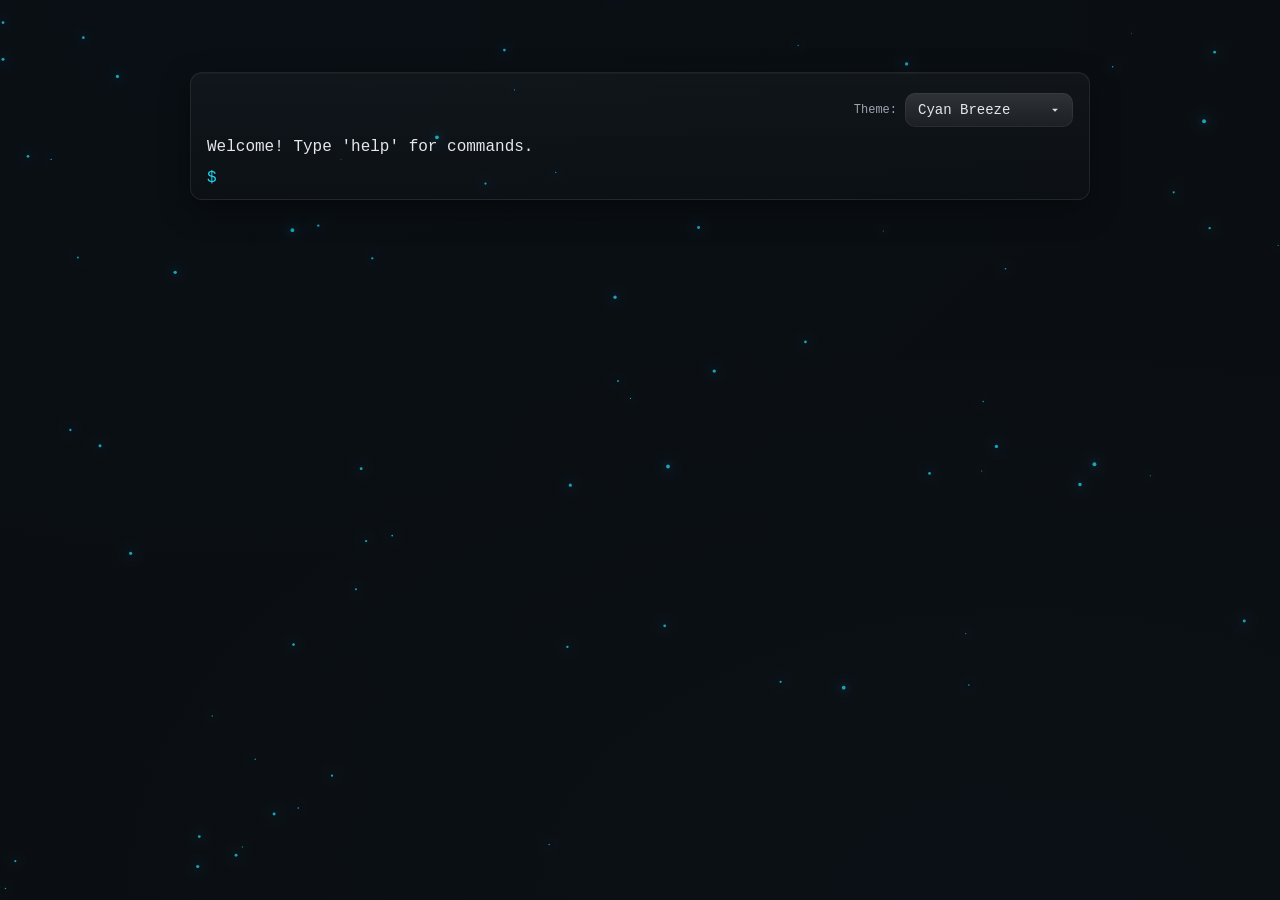
==== index.html @ 44040ebc "correct naming of index file" ====
<!DOCTYPE html>
<html lang="en">
<head>
  <meta charset="UTF-8">
  <title>Athanasios Chatzigiannakos</title>
  <style>
    :root {
      --bg: #0b0f14;
      --bg-2: #0a1016;
      --panel: rgba(255, 255, 255, 0.03);
      --border: rgba(255, 255, 255, 0.08);
      --text: #e5e7eb;
      --muted: #9ca3af;
      --accent: #22d3ee; /* cyan-400 */
      color-scheme: dark; /* hint form controls to render dark */
    }

    * { box-sizing: border-box; }
    html, body { height: 100%; }

    body {
      margin: 0;
      padding: 32px;
      font-family: ui-monospace, SFMono-Regular, Menlo, Monaco, Consolas, "Liberation Mono", "Courier New", monospace;
      color: var(--text);
      background: radial-gradient(1200px 800px at 20% 0%, var(--bg-2), transparent) ,
                  radial-gradient(1000px 600px at 80% 100%, #0c1218, transparent),
                  var(--bg);
    }

    #terminal {
      max-width: 900px;
      margin: 40px auto;
      padding: 20px 16px 12px;
      background: linear-gradient(180deg, var(--panel), rgba(255,255,255,0.01));
      border: 1px solid var(--border);
      border-radius: 12px;
      box-shadow: 0 10px 30px rgba(0,0,0,0.35), inset 0 1px 0 rgba(255,255,255,0.03);
      position: relative;
      z-index: 1;
      animation: glow 6s ease-in-out infinite;
    }

    @keyframes glow {
      0%, 100% { box-shadow: 0 10px 30px rgba(0,0,0,0.35), 0 0 0 rgba(0,0,0,0), inset 0 1px 0 rgba(255,255,255,0.03); }
      50% { box-shadow: 0 10px 30px rgba(0,0,0,0.35), 0 0 24px rgba(34,211,238,0.15), inset 0 1px 0 rgba(255,255,255,0.03); }
    }

    .line {
      margin: 8px 0;
      line-height: 1.6;
      white-space: pre-wrap;
    }

    .input-line {
      display: flex;
      align-items: center;
      gap: 8px;
      margin-top: 8px;
    }

    .prompt {
      color: var(--accent);
      margin-right: 4px;
      user-select: none;
    }

    input {
      background: transparent;
      border: none;
      color: var(--text);
      font-family: inherit;
      outline: none;
      flex: 1;
      caret-color: var(--accent);
      letter-spacing: 0.2px;
    }

    ::selection { background: rgba(34, 211, 238, 0.25); }

    @media (max-width: 640px) {
      body { padding: 16px; }
      #terminal { margin: 16px auto; padding: 16px 12px 8px; }
    }
    /* Background canvas */
    #bg { position: fixed; inset: 0; width: 100%; height: 100%; z-index: 0; pointer-events: none; }
    /* Link styling inside the terminal */
    #terminal a { color: var(--accent); text-decoration: none; border-bottom: 1px dotted rgba(34,211,238,0.5); }
    #terminal a:hover { text-decoration: underline; border-bottom-color: transparent; }

    /* Toolbar */
    #toolbar { display: flex; justify-content: flex-end; align-items: center; gap: 8px; margin-bottom: 8px; }
    #toolbar label { color: var(--muted); font-size: 12px; }
    #themeSelect {
      appearance: none;
      -webkit-appearance: none;
      -moz-appearance: none;
      background:
        linear-gradient(180deg, rgba(255,255,255,0.04), rgba(255,255,255,0.02)) padding-box,
        linear-gradient(180deg, rgba(255,255,255,0.12), rgba(255,255,255,0.06)) border-box,
        url("data:image/svg+xml,%3Csvg xmlns='http://www.w3.org/2000/svg' width='20' height='20' viewBox='0 0 24 24'%3E%3Cpath fill='%23ffffff' fill-opacity='0.85' d='M7 10l5 5 5-5z'/%3E%3C/svg%3E") no-repeat right 10px center / 14px;
      color: var(--text);
      -webkit-text-fill-color: var(--text);
      border: 1px solid var(--border);
      border-radius: 10px;
      padding: 8px 36px 8px 12px;
      font-family: inherit;
      font-size: 14px;
      outline: none;
      transition: border-color .2s ease, box-shadow .2s ease, background .2s ease;
      background-color: rgba(8, 12, 18, 0.7); 
    }
    #themeSelect:hover { border-color: rgba(255,255,255,0.16); }
    #themeSelect:focus { box-shadow: 0 0 0 2px rgba(34,211,238,0.25); border-color: var(--accent); }
    #themeSelect option { background-color: var(--bg-2); color: var(--text); }
  </style>
  </head>
  <body>
  <canvas id="bg"></canvas>
  <div id="terminal">
    <div id="toolbar">
      <label for="themeSelect">Theme:</label>
      <select id="themeSelect" aria-label="Theme selector">
        <option value="cyan">Cyan Breeze</option>
        <option value="dracula">Dracula</option>
        <option value="solarized">Solarized Dark</option>
        <option value="oneDark">One Dark</option>
      </select>
    </div>
    <div class="input-line">
      <span class="prompt">$</span>
      <input id="input" autofocus />
    </div>
  </div>

  <script>
    const terminal = document.getElementById("terminal");
    const input = document.getElementById("input");
    const toolbar = document.getElementById("toolbar");
    const themeSelect = document.getElementById("themeSelect");
    const bg = document.getElementById("bg");
    const ctx = bg.getContext ? bg.getContext('2d') : null;
    let particles = [];
    let energy = 0; // amplified briefly on keypresses

    const themes = {
      cyan: {
        name: "Cyan Breeze",
        vars: {
          "--bg": "#0b0f14",
          "--bg-2": "#0a1016",
          "--panel": "rgba(255, 255, 255, 0.03)",
          "--border": "rgba(255, 255, 255, 0.08)",
          "--text": "#e5e7eb",
          "--muted": "#9ca3af",
          "--accent": "#22d3ee"
        }
      },
      dracula: {
        name: "Dracula",
        vars: {
          "--bg": "#1e1f29",
          "--bg-2": "#282a36",
          "--panel": "rgba(255,255,255,0.04)",
          "--border": "rgba(255,255,255,0.10)",
          "--text": "#f8f8f2",
          "--muted": "#c5c8d4",
          "--accent": "#bd93f9"
        }
      },
      solarized: {
        name: "Solarized Dark",
        vars: {
          "--bg": "#002b36",
          "--bg-2": "#073642",
          "--panel": "rgba(255,255,255,0.03)",
          "--border": "rgba(255,255,255,0.08)",
          "--text": "#e5e2d9",
          "--muted": "#93a1a1",
          "--accent": "#2aa198"
        }
      },
      oneDark: {
        name: "One Dark",
        vars: {
          "--bg": "#1b1f27",
          "--bg-2": "#232833",
          "--panel": "rgba(255,255,255,0.03)",
          "--border": "rgba(255,255,255,0.10)",
          "--text": "#abb2bf",
          "--muted": "#7f8691",
          "--accent": "#61afef"
        }
      }
    };

    function applyTheme(key) {
      const theme = themes[key] || themes.cyan;
      const root = document.documentElement.style;
      Object.entries(theme.vars).forEach(([k, v]) => root.setProperty(k, v));
      try { localStorage.setItem("terminal-theme", key); } catch {}
      cacheAccent();
    }

    let ACCENT = '#22d3ee';
    function cacheAccent() {
      const cs = getComputedStyle(document.documentElement);
      ACCENT = cs.getPropertyValue('--accent').trim() || '#22d3ee';
    }

    const commands = {
      help: "Available: about, projects, contact, clear",
      about: "I am Chatzigiannakos Athanasios. I have professional experience in backend development and cloud computing with experience in various programming languages including Java, Python and C# \nIn my personal projects, I enjoy tinkering with CLI tool development using Rust and customizing my Linux envrironment. \nI would love to be involved in open source projects and contribute to the community.",
      projects: "- Backend Development - Led the development of Java Spring Boot microservices and python cloud functions for an energy company\n- Telecommunications - Participated in the development and Inttegration of different systems for a telecom provider \n- Developed a desktop application for the IT department of a local factory using C# and WPF \n- Dissertation: Implemented and compared various deep learning models for text classification (specifically software classification) using Python and libraries such as TensorFlow and Scikit-learn.",
      contact: "Email: athanasioschatzigiannakos@gmail.com\nGitHub: https://github.com/thanasischatzigiannakos\nLinkedIn: www.linkedin.com/in/athanasios-chatzigiannakos",
      clear: "clear"
    };

    function printLine(text, { typing = true, speed = 20, isHtml = false } = {}) {
      const line = document.createElement("div");
      line.className = "line";
      terminal.insertBefore(line, input.parentElement);
      if (!typing || !text) {
        if (isHtml) {
          line.innerHTML = text || "";
          ensureSafeAnchors(line);
        } else {
        line.textContent = text || "";
        }
        return Promise.resolve();
      }
      return (isHtml ? typeHtml(line, text, speed) : typeText(line, text, speed))
        .then(() => { if (isHtml) ensureSafeAnchors(line); });
    }

    function typeText(el, text, speed = 20) {
      return new Promise(resolve => {
        let i = 0;
        const timer = setInterval(() => {
          el.textContent = text.slice(0, i + 1);
          i++;
          if (i >= text.length) {
            clearInterval(timer);
            resolve();
          }
        }, speed);
      });
    }


    function typeHtml(el, html, speed = 20) {
      return new Promise(resolve => {
        let i = 0;
        let out = "";
        const step = () => {
          if (i >= html.length) { el.innerHTML = out; resolve(); return; }
          if (html[i] === "<") {
            const end = html.indexOf(">", i);
            const tag = html.slice(i, end + 1);
            out += tag;
            el.innerHTML = out;
            i = end + 1;
            requestAnimationFrame(step);
          } else {
            out += html[i];
            el.innerHTML = out;
            i++;
            setTimeout(step, speed);
          }
        };
        step();
      });
    }

    function ensureSafeAnchors(scopeEl) {
      scopeEl.querySelectorAll("a").forEach(a => {
        if (!a.target) a.target = "_blank";
        a.rel = "noopener noreferrer";
      });
    }

    function escapeHtml(str) {
      return str
        .replace(/&/g, "&amp;")
        .replace(/</g, "&lt;")
        .replace(/>/g, "&gt;")
        .replace(/\"/g, "&quot;")
        .replace(/'/g, "&#039;");
    }

    function linkify(text) {
      let html = escapeHtml(text).replace(/\n/g, "<br>");
      // URLs with protocol
      html = html.replace(/(https?:\/\/[^\s<]+)/g, '<a href="$1" target="_blank" rel="noopener noreferrer">$1</a>');
      // URLs starting with www.
      html = html.replace(/(^|\s)www\.([^\s<]+)/g, '$1<a href="https://www.$2" target="_blank" rel="noopener noreferrer">www.$2</a>');
      // Emails
      html = html.replace(/([A-Za-z0-9._%+-]+@[A-Za-z0-9.-]+\.[A-Za-z]{2,})/g, '<a href="mailto:$1">$1</a>');
      return html;
    }

    window.addEventListener("DOMContentLoaded", () => {
      const saved = (() => { try { return localStorage.getItem("terminal-theme"); } catch { return null; } })();
      if (saved && themes[saved]) {
        applyTheme(saved);
        if (themeSelect) themeSelect.value = saved;
      } else {
        applyTheme("cyan");
        if (themeSelect) themeSelect.value = "cyan";
      }
      printLine("Welcome! Type 'help' for commands.", { typing: true, speed: 15 });
      initBackground();
      animateBackground(0);
    });

    if (themeSelect) {
      themeSelect.addEventListener("change", () => {
        applyTheme(themeSelect.value);
      });
    }

    function initBackground() {
      if (!bg || !ctx) return;
      resizeBg();
      createParticles();
      window.addEventListener('resize', () => { resizeBg(); createParticles(); });
      input.addEventListener('keydown', () => { energy = Math.min(1, energy + 0.25); });
    }

    function resizeBg() {
      if (!bg) return;
      bg.width = window.innerWidth;
      bg.height = window.innerHeight;
    }

    function createParticles() {
      const count = Math.max(35, Math.min(120, Math.floor(window.innerWidth / 18)));
      particles = new Array(count).fill(0).map(() => spawnParticle());
      cacheAccent();
    }

    function spawnParticle() {
      const s = Math.random() * 1.6 + 0.4; // size
      const speed = (Math.random() * 0.25 + 0.05); // base speed
      const dir = Math.random() * Math.PI * 2;
      return {
        x: Math.random() * (bg.width || window.innerWidth),
        y: Math.random() * (bg.height || window.innerHeight),
        vx: Math.cos(dir) * speed,
        vy: Math.sin(dir) * speed,
        r: s
      };
    }

    function animateBackground() {
      if (!ctx || !bg) return;
      requestAnimationFrame(animateBackground);
      ctx.clearRect(0, 0, bg.width, bg.height);
      // fade a little to create trails
      ctx.fillStyle = 'rgba(0,0,0,0.06)';
      ctx.fillRect(0, 0, bg.width, bg.height);
      const boost = 1 + energy * 3;
      energy = Math.max(0, energy - 0.02);
      for (const p of particles) {
        p.x += p.vx * boost;
        p.y += p.vy * boost;
        // wrap around
        if (p.x < -10) p.x = bg.width + 10;
        if (p.x > bg.width + 10) p.x = -10;
        if (p.y < -10) p.y = bg.height + 10;
        if (p.y > bg.height + 10) p.y = -10;
        drawParticle(p);
      }
    }

    function drawParticle(p) {
      ctx.save();
      ctx.beginPath();
      ctx.fillStyle = ACCENT;
      ctx.globalAlpha = 0.75;
      ctx.shadowColor = ACCENT;
      ctx.shadowBlur = 12 + (energy * 10);
      ctx.arc(p.x, p.y, p.r + energy * 0.8, 0, Math.PI * 2);
      ctx.fill();
      ctx.restore();
    }

    input.addEventListener("keydown", e => {
      if (e.key === "Enter") {
        const val = input.value.trim();
        const line = document.createElement("div");
        line.className = "line";
        line.textContent = `$ ${val}`;
        terminal.insertBefore(line, input.parentElement);

        if (commands[val]) {
          if (val === "clear") {
            terminal.innerHTML = "";
            if (toolbar) terminal.appendChild(toolbar);
            terminal.appendChild(input.parentElement);
          } else {
            const content = commands[val];
            const html = linkify(content);
            printLine(html, { typing: true, speed: 15, isHtml: true });
          }
        } else if (val) {
          printLine(`Command not found: ${val}`, { typing: true, speed: 15 });
        }

        input.value = "";
        window.scrollTo(0, document.body.scrollHeight);
      } else if (e.key === "Tab") {
        e.preventDefault();
        const current = input.value.trim();
        const all = Object.keys(commands);
        if (!current) return;
        const matches = all.filter(cmd => cmd.startsWith(current));
        if (matches.length === 1) {
          input.value = matches[0] + ""; 
        } else if (matches.length > 1) {
          const common = commonPrefix(matches);
          if (common.length > current.length) {
            input.value = common;
          }
          // show suggestions
          const suggestions = matches.join("    ");
          const suggestionLine = document.createElement("div");
          suggestionLine.className = "line";
          suggestionLine.textContent = suggestions;
          terminal.insertBefore(suggestionLine, input.parentElement);
        }
      }
    });

    function commonPrefix(list) {
      if (!list.length) return "";
      let prefix = list[0];
      for (let i = 1; i < list.length; i++) {
        const item = list[i];
        let j = 0;
        while (j < prefix.length && j < item.length && prefix[j] === item[j]) j++;
        prefix = prefix.slice(0, j);
        if (!prefix) break;
      }
      return prefix;
    }
  </script>
</body>
</html>
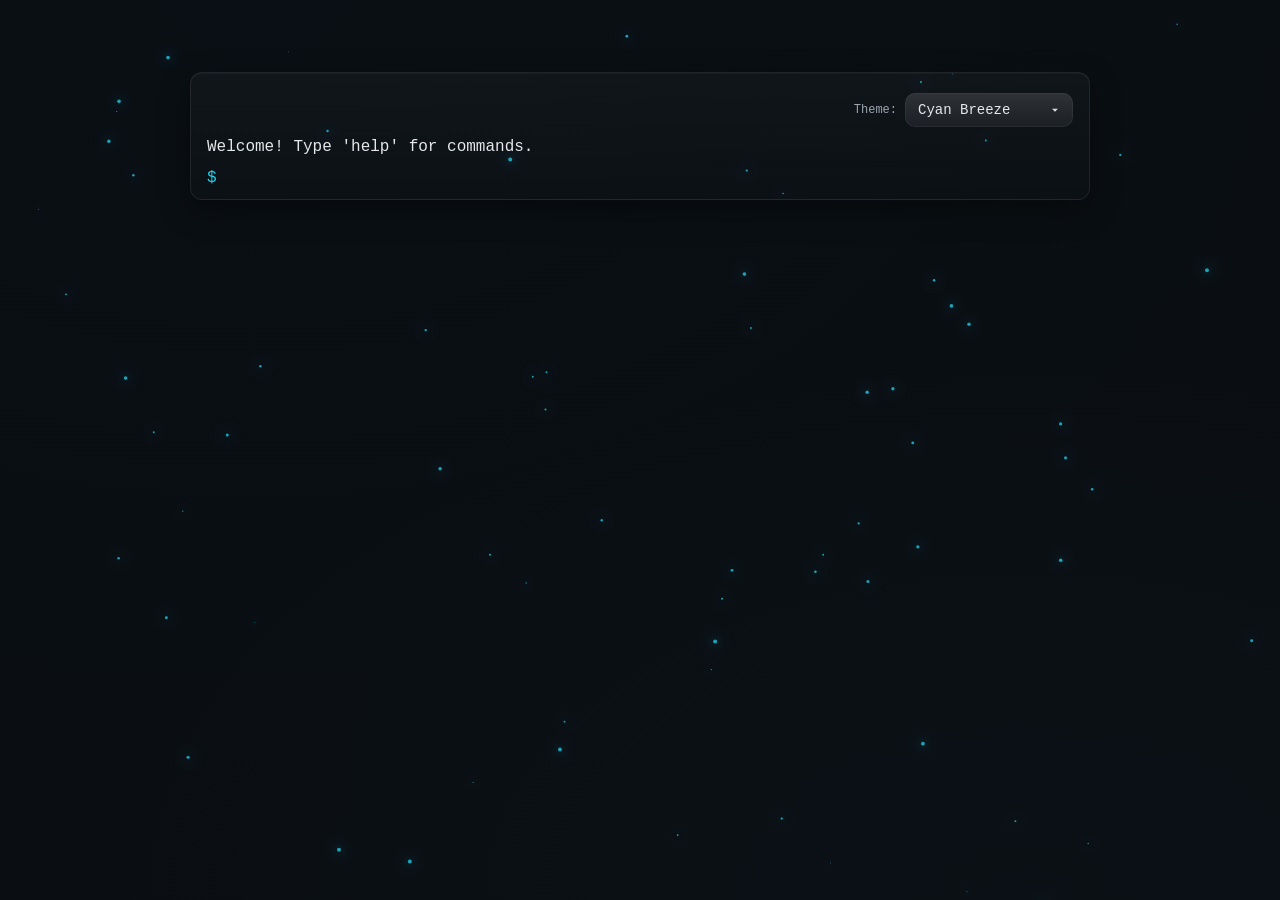
==== commit cc55ec29: "fix typos" ====
--- a/index.html
+++ b/index.html
@@ -210,8 +210,8 @@
 
     const commands = {
       help: "Available: about, projects, contact, clear",
-      about: "I am Chatzigiannakos Athanasios. I have professional experience in backend development and cloud computing with experience in various programming languages including Java, Python and C# \nIn my personal projects, I enjoy tinkering with CLI tool development using Rust and customizing my Linux envrironment. \nI would love to be involved in open source projects and contribute to the community.",
-      projects: "- Backend Development - Led the development of Java Spring Boot microservices and python cloud functions for an energy company\n- Telecommunications - Participated in the development and Inttegration of different systems for a telecom provider \n- Developed a desktop application for the IT department of a local factory using C# and WPF \n- Dissertation: Implemented and compared various deep learning models for text classification (specifically software classification) using Python and libraries such as TensorFlow and Scikit-learn.",
+      about: "I am Chatzigiannakos Athanasios. I have professional experience in backend development and cloud computing with experience in various programming languages including Java, Python and C# \nIn my personal projects, I enjoy tinkering with CLI tool development using Rust and customizing my Linux environment. \nI would love to be involved in open source projects and contribute to the community.",
+      projects: "- Backend Development - Led the development of Java Spring Boot microservices and python cloud functions for an energy company\n- Telecommunications - Participated in the development and Integration of different systems for a telecom provider \n- Developed a desktop application for the IT department of a local factory using C# and WPF \n- Dissertation: Implemented and compared various deep learning models for text classification (specifically software classification) using Python and libraries such as TensorFlow and Scikit-learn.",
       contact: "Email: athanasioschatzigiannakos@gmail.com\nGitHub: https://github.com/thanasischatzigiannakos\nLinkedIn: www.linkedin.com/in/athanasios-chatzigiannakos",
       clear: "clear"
     };
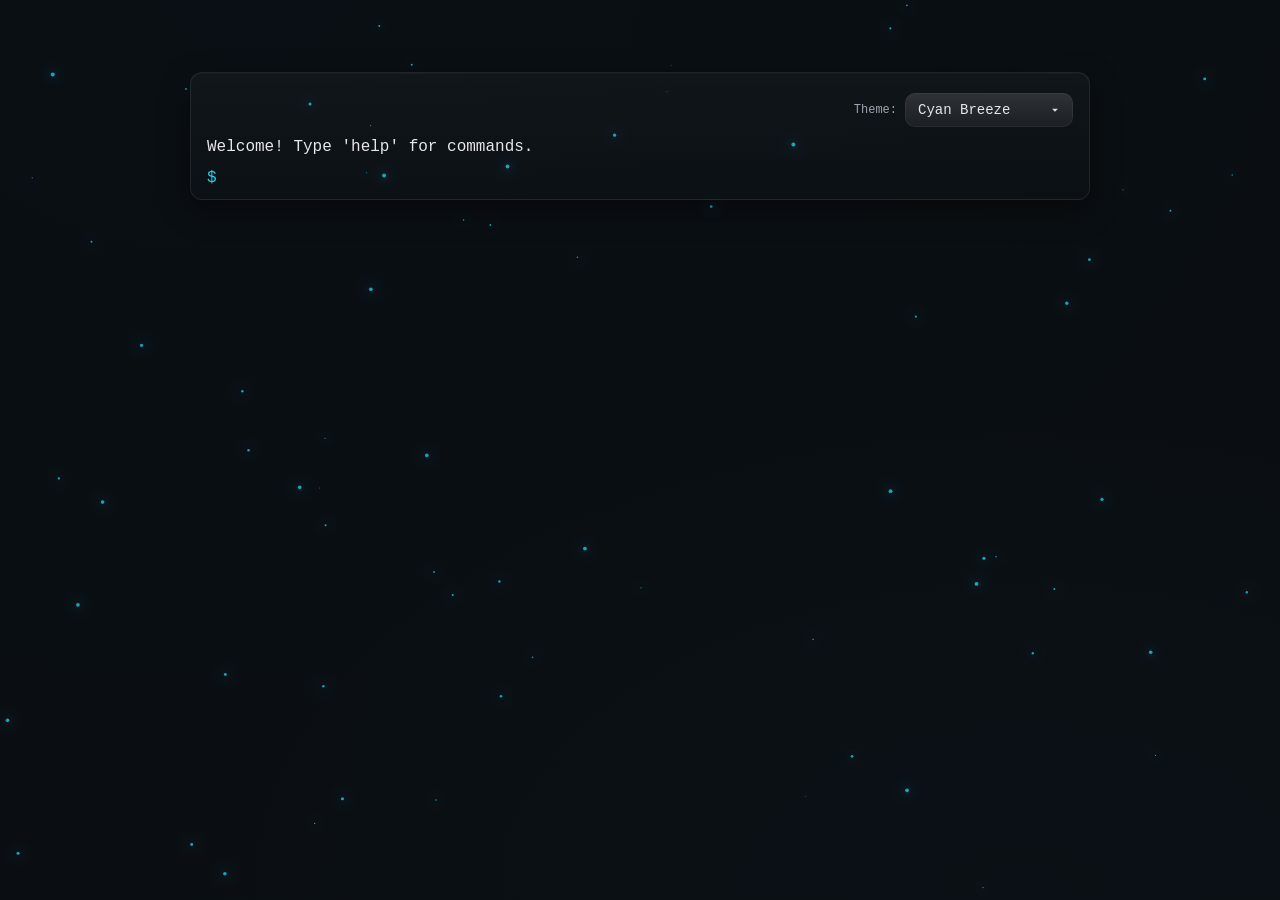
==== commit 4dcf1696: "add imporvements for mobile screens and split css into separate file" ====
--- a/index.html
+++ b/index.html
@@ -1,119 +1,10 @@
 <!DOCTYPE html>
 <html lang="en">
-<head>
-  <meta charset="UTF-8">
+  <head>
+  	  <meta charset="UTF-8">
+  <meta name="viewport" content="width=device-width, initial-scale=1, viewport-fit=cover">
   <title>Athanasios Chatzigiannakos</title>
-  <style>
-    :root {
-      --bg: #0b0f14;
-      --bg-2: #0a1016;
-      --panel: rgba(255, 255, 255, 0.03);
-      --border: rgba(255, 255, 255, 0.08);
-      --text: #e5e7eb;
-      --muted: #9ca3af;
-      --accent: #22d3ee; /* cyan-400 */
-      color-scheme: dark; /* hint form controls to render dark */
-    }
-
-    * { box-sizing: border-box; }
-    html, body { height: 100%; }
-
-    body {
-      margin: 0;
-      padding: 32px;
-      font-family: ui-monospace, SFMono-Regular, Menlo, Monaco, Consolas, "Liberation Mono", "Courier New", monospace;
-      color: var(--text);
-      background: radial-gradient(1200px 800px at 20% 0%, var(--bg-2), transparent) ,
-                  radial-gradient(1000px 600px at 80% 100%, #0c1218, transparent),
-                  var(--bg);
-    }
-
-    #terminal {
-      max-width: 900px;
-      margin: 40px auto;
-      padding: 20px 16px 12px;
-      background: linear-gradient(180deg, var(--panel), rgba(255,255,255,0.01));
-      border: 1px solid var(--border);
-      border-radius: 12px;
-      box-shadow: 0 10px 30px rgba(0,0,0,0.35), inset 0 1px 0 rgba(255,255,255,0.03);
-      position: relative;
-      z-index: 1;
-      animation: glow 6s ease-in-out infinite;
-    }
-
-    @keyframes glow {
-      0%, 100% { box-shadow: 0 10px 30px rgba(0,0,0,0.35), 0 0 0 rgba(0,0,0,0), inset 0 1px 0 rgba(255,255,255,0.03); }
-      50% { box-shadow: 0 10px 30px rgba(0,0,0,0.35), 0 0 24px rgba(34,211,238,0.15), inset 0 1px 0 rgba(255,255,255,0.03); }
-    }
-
-    .line {
-      margin: 8px 0;
-      line-height: 1.6;
-      white-space: pre-wrap;
-    }
-
-    .input-line {
-      display: flex;
-      align-items: center;
-      gap: 8px;
-      margin-top: 8px;
-    }
-
-    .prompt {
-      color: var(--accent);
-      margin-right: 4px;
-      user-select: none;
-    }
-
-    input {
-      background: transparent;
-      border: none;
-      color: var(--text);
-      font-family: inherit;
-      outline: none;
-      flex: 1;
-      caret-color: var(--accent);
-      letter-spacing: 0.2px;
-    }
-
-    ::selection { background: rgba(34, 211, 238, 0.25); }
-
-    @media (max-width: 640px) {
-      body { padding: 16px; }
-      #terminal { margin: 16px auto; padding: 16px 12px 8px; }
-    }
-    /* Background canvas */
-    #bg { position: fixed; inset: 0; width: 100%; height: 100%; z-index: 0; pointer-events: none; }
-    /* Link styling inside the terminal */
-    #terminal a { color: var(--accent); text-decoration: none; border-bottom: 1px dotted rgba(34,211,238,0.5); }
-    #terminal a:hover { text-decoration: underline; border-bottom-color: transparent; }
-
-    /* Toolbar */
-    #toolbar { display: flex; justify-content: flex-end; align-items: center; gap: 8px; margin-bottom: 8px; }
-    #toolbar label { color: var(--muted); font-size: 12px; }
-    #themeSelect {
-      appearance: none;
-      -webkit-appearance: none;
-      -moz-appearance: none;
-      background:
-        linear-gradient(180deg, rgba(255,255,255,0.04), rgba(255,255,255,0.02)) padding-box,
-        linear-gradient(180deg, rgba(255,255,255,0.12), rgba(255,255,255,0.06)) border-box,
-        url("data:image/svg+xml,%3Csvg xmlns='http://www.w3.org/2000/svg' width='20' height='20' viewBox='0 0 24 24'%3E%3Cpath fill='%23ffffff' fill-opacity='0.85' d='M7 10l5 5 5-5z'/%3E%3C/svg%3E") no-repeat right 10px center / 14px;
-      color: var(--text);
-      -webkit-text-fill-color: var(--text);
-      border: 1px solid var(--border);
-      border-radius: 10px;
-      padding: 8px 36px 8px 12px;
-      font-family: inherit;
-      font-size: 14px;
-      outline: none;
-      transition: border-color .2s ease, box-shadow .2s ease, background .2s ease;
-      background-color: rgba(8, 12, 18, 0.7); 
-    }
-    #themeSelect:hover { border-color: rgba(255,255,255,0.16); }
-    #themeSelect:focus { box-shadow: 0 0 0 2px rgba(34,211,238,0.25); border-color: var(--accent); }
-    #themeSelect option { background-color: var(--bg-2); color: var(--text); }
-  </style>
+  <link rel="stylesheet" href="styles.css">
   </head>
   <body>
   <canvas id="bg"></canvas>
--- a/styles.css
+++ b/styles.css
@@ -0,0 +1,125 @@
+:root {
+  --bg: #0b0f14;
+  --bg-2: #0a1016;
+  --panel: rgba(255, 255, 255, 0.03);
+  --border: rgba(255, 255, 255, 0.08);
+  --text: #e5e7eb;
+  --muted: #9ca3af;
+  --accent: #22d3ee; /* cyan-400 */
+  color-scheme: dark; /* hint form controls to render dark */
+}
+
+* { box-sizing: border-box; }
+html, body { height: 100%; }
+
+body {
+  margin: 0;
+  padding: 32px;
+  font-family: ui-monospace, SFMono-Regular, Menlo, Monaco, Consolas, "Liberation Mono", "Courier New", monospace;
+  color: var(--text);
+  background: radial-gradient(1200px 800px at 20% 0%, var(--bg-2), transparent) ,
+              radial-gradient(1000px 600px at 80% 100%, #0c1218, transparent),
+              var(--bg);
+}
+
+#terminal {
+  max-width: 900px;
+  margin: 40px auto;
+  padding: 20px 16px 12px;
+  background: linear-gradient(180deg, var(--panel), rgba(255,255,255,0.01));
+  border: 1px solid var(--border);
+  border-radius: 12px;
+  box-shadow: 0 10px 30px rgba(0,0,0,0.35), inset 0 1px 0 rgba(255,255,255,0.03);
+  position: relative;
+  z-index: 1;
+  animation: glow 6s ease-in-out infinite;
+}
+
+@keyframes glow {
+  0%, 100% { box-shadow: 0 10px 30px rgba(0,0,0,0.35), 0 0 0 rgba(0,0,0,0), inset 0 1px 0 rgba(255,255,255,0.03); }
+  50% { box-shadow: 0 10px 30px rgba(0,0,0,0.35), 0 0 24px rgba(34,211,238,0.15), inset 0 1px 0 rgba(255,255,255,0.03); }
+}
+
+.line {
+  margin: 8px 0;
+  line-height: 1.6;
+  white-space: pre-wrap;
+  overflow-wrap: anywhere; /* prevent horizontal overflow on long links/words */
+}
+
+.input-line {
+  display: flex;
+  align-items: center;
+  gap: 8px;
+  margin-top: 8px;
+}
+
+.prompt {
+  color: var(--accent);
+  margin-right: 4px;
+  user-select: none;
+}
+
+input {
+  background: transparent;
+  border: none;
+  color: var(--text);
+  font-family: inherit;
+  outline: none;
+  flex: 1;
+  min-width: 0; /* allow flex child to shrink on narrow screens */
+  caret-color: var(--accent);
+  letter-spacing: 0.2px;
+}
+
+::selection { background: rgba(34, 211, 238, 0.25); }
+
+@media (max-width: 640px) {
+  body {
+    padding-left: max(16px, env(safe-area-inset-left));
+    padding-right: max(16px, env(safe-area-inset-right));
+    padding-top: max(16px, env(safe-area-inset-top));
+    padding-bottom: max(16px, env(safe-area-inset-bottom));
+  }
+  #terminal { margin: 16px auto; padding: 16px 12px 8px; width: 100%; }
+  #toolbar { justify-content: space-between; flex-wrap: wrap; }
+  /* prevent iOS zoom on input focus */
+  input { font-size: 16px; }
+  .line { font-size: 0.95rem; }
+}
+
+/* Background canvas */
+#bg { position: fixed; inset: 0; width: 100%; height: 100%; z-index: 0; pointer-events: none; }
+
+/* Link styling inside the terminal */
+#terminal a { color: var(--accent); text-decoration: none; border-bottom: 1px dotted rgba(34,211,238,0.5); }
+#terminal a:hover { text-decoration: underline; border-bottom-color: transparent; }
+
+/* Toolbar */
+#toolbar { display: flex; justify-content: flex-end; align-items: center; gap: 8px; margin-bottom: 8px; }
+#toolbar label { color: var(--muted); font-size: 12px; }
+
+#themeSelect {
+  appearance: none;
+  -webkit-appearance: none;
+  -moz-appearance: none;
+  background:
+    linear-gradient(180deg, rgba(255,255,255,0.04), rgba(255,255,255,0.02)) padding-box,
+    linear-gradient(180deg, rgba(255,255,255,0.12), rgba(255,255,255,0.06)) border-box,
+    url("data:image/svg+xml,%3Csvg xmlns='http://www.w3.org/2000/svg' width='20' height='20' viewBox='0 0 24 24'%3E%3Cpath fill='%23ffffff' fill-opacity='0.85' d='M7 10l5 5 5-5z'/%3E%3C/svg%3E") no-repeat right 10px center / 14px;
+  color: var(--text);
+  -webkit-text-fill-color: var(--text);
+  border: 1px solid var(--border);
+  border-radius: 10px;
+  padding: 8px 36px 8px 12px;
+  font-family: inherit;
+  font-size: 14px;
+  outline: none;
+  transition: border-color .2s ease, box-shadow .2s ease, background .2s ease;
+  background-color: rgba(8, 12, 18, 0.7);
+}
+
+#themeSelect:hover { border-color: rgba(255,255,255,0.16); }
+#themeSelect:focus { box-shadow: 0 0 0 2px rgba(34,211,238,0.25); border-color: var(--accent); }
+#themeSelect option { background-color: var(--bg-2); color: var(--text); }
+
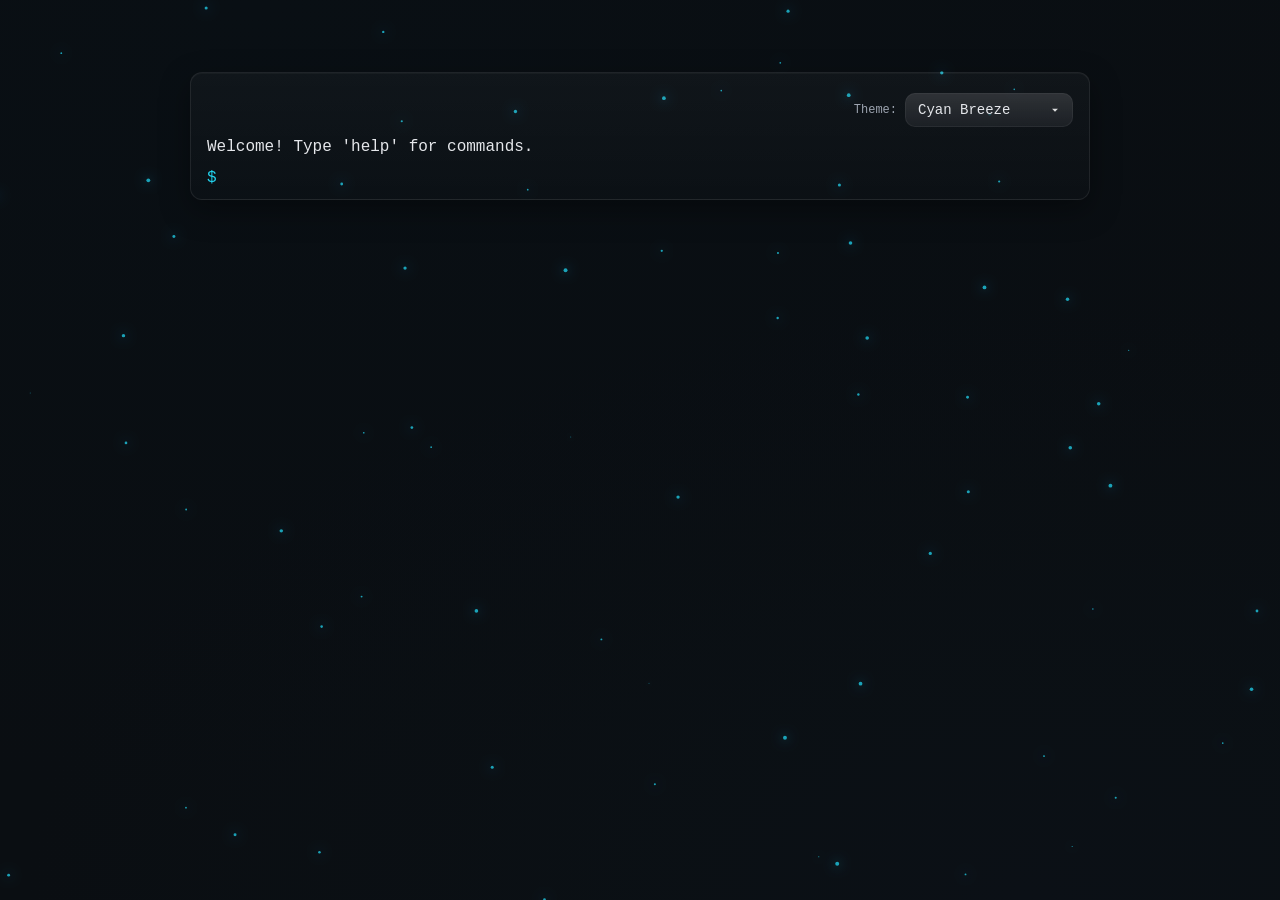
==== commit da3c6e56: "make commands case agnostic" ====
--- a/index.html
+++ b/index.html
@@ -278,7 +278,7 @@
 
     input.addEventListener("keydown", e => {
       if (e.key === "Enter") {
-        const val = input.value.trim();
+        const val = input.value.trim().toLowerCase();
         const line = document.createElement("div");
         line.className = "line";
         line.textContent = `$ ${val}`;
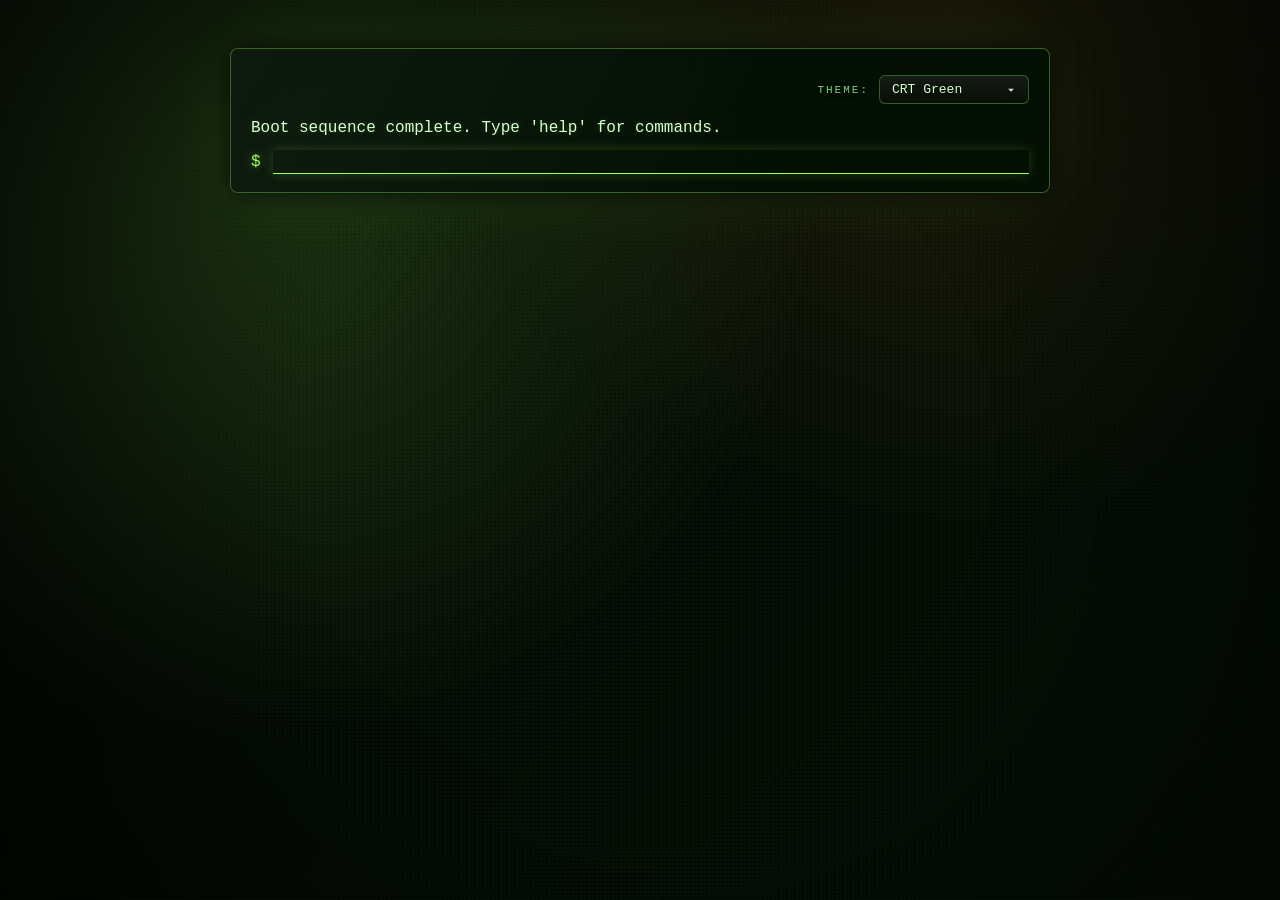
==== commit c6c0c8f3: "change background theme" ====
--- a/index.html
+++ b/index.html
@@ -7,15 +7,14 @@
   <link rel="stylesheet" href="styles.css">
   </head>
   <body>
-  <canvas id="bg"></canvas>
   <div id="terminal">
     <div id="toolbar">
       <label for="themeSelect">Theme:</label>
       <select id="themeSelect" aria-label="Theme selector">
-        <option value="cyan">Cyan Breeze</option>
-        <option value="dracula">Dracula</option>
-        <option value="solarized">Solarized Dark</option>
-        <option value="oneDark">One Dark</option>
+        <option value="crt">CRT Green</option>
+        <option value="amber">Amber Pulse</option>
+        <option value="violet">Vector Violet</option>
+        <option value="ice">Ice Blue</option>
       </select>
     </div>
     <div class="input-line">
@@ -29,74 +28,64 @@
     const input = document.getElementById("input");
     const toolbar = document.getElementById("toolbar");
     const themeSelect = document.getElementById("themeSelect");
-    const bg = document.getElementById("bg");
-    const ctx = bg.getContext ? bg.getContext('2d') : null;
-    let particles = [];
-    let energy = 0; // amplified briefly on keypresses
+    const DEFAULT_THEME = "crt";
 
     const themes = {
-      cyan: {
-        name: "Cyan Breeze",
-        vars: {
-          "--bg": "#0b0f14",
-          "--bg-2": "#0a1016",
-          "--panel": "rgba(255, 255, 255, 0.03)",
-          "--border": "rgba(255, 255, 255, 0.08)",
-          "--text": "#e5e7eb",
-          "--muted": "#9ca3af",
-          "--accent": "#22d3ee"
+      crt: {
+        name: "CRT Green",
+        vars: {
+          "--bg": "#010701",
+          "--bg-2": "#041004",
+          "--panel": "rgba(4, 16, 4, 0.92)",
+          "--border": "rgba(152, 255, 102, 0.35)",
+          "--text": "#d8ffd0",
+          "--muted": "#7ad27a",
+          "--accent": "#9bff5d"
         }
       },
-      dracula: {
-        name: "Dracula",
-        vars: {
-          "--bg": "#1e1f29",
-          "--bg-2": "#282a36",
-          "--panel": "rgba(255,255,255,0.04)",
-          "--border": "rgba(255,255,255,0.10)",
-          "--text": "#f8f8f2",
-          "--muted": "#c5c8d4",
-          "--accent": "#bd93f9"
+      amber: {
+        name: "Amber Pulse",
+        vars: {
+          "--bg": "#1a0700",
+          "--bg-2": "#280b00",
+          "--panel": "rgba(32, 8, 0, 0.9)",
+          "--border": "rgba(255, 191, 120, 0.35)",
+          "--text": "#ffe1b3",
+          "--muted": "#d68f4c",
+          "--accent": "#ff9f43"
         }
       },
-      solarized: {
-        name: "Solarized Dark",
-        vars: {
-          "--bg": "#002b36",
-          "--bg-2": "#073642",
-          "--panel": "rgba(255,255,255,0.03)",
-          "--border": "rgba(255,255,255,0.08)",
-          "--text": "#e5e2d9",
-          "--muted": "#93a1a1",
-          "--accent": "#2aa198"
+      violet: {
+        name: "Vector Violet",
+        vars: {
+          "--bg": "#060013",
+          "--bg-2": "#100024",
+          "--panel": "rgba(12, 0, 30, 0.92)",
+          "--border": "rgba(196, 140, 255, 0.32)",
+          "--text": "#f3e9ff",
+          "--muted": "#b58ae0",
+          "--accent": "#c792ff"
         }
       },
-      oneDark: {
-        name: "One Dark",
-        vars: {
-          "--bg": "#1b1f27",
-          "--bg-2": "#232833",
-          "--panel": "rgba(255,255,255,0.03)",
-          "--border": "rgba(255,255,255,0.10)",
-          "--text": "#abb2bf",
-          "--muted": "#7f8691",
-          "--accent": "#61afef"
+      ice: {
+        name: "Ice Blue",
+        vars: {
+          "--bg": "#01121d",
+          "--bg-2": "#021e2f",
+          "--panel": "rgba(2, 18, 32, 0.9)",
+          "--border": "rgba(126, 190, 255, 0.35)",
+          "--text": "#d6f1ff",
+          "--muted": "#81aac7",
+          "--accent": "#7cd3ff"
         }
       }
     };
 
     function applyTheme(key) {
-      const theme = themes[key] || themes.cyan;
+      const theme = themes[key] || themes[DEFAULT_THEME];
       const root = document.documentElement.style;
       Object.entries(theme.vars).forEach(([k, v]) => root.setProperty(k, v));
       try { localStorage.setItem("terminal-theme", key); } catch {}
-      cacheAccent();
-    }
-
-    let ACCENT = '#22d3ee';
-    function cacheAccent() {
-      const cs = getComputedStyle(document.documentElement);
-      ACCENT = cs.getPropertyValue('--accent').trim() || '#22d3ee';
     }
 
     const commands = {
@@ -192,88 +181,16 @@
 
     window.addEventListener("DOMContentLoaded", () => {
       const saved = (() => { try { return localStorage.getItem("terminal-theme"); } catch { return null; } })();
-      if (saved && themes[saved]) {
-        applyTheme(saved);
-        if (themeSelect) themeSelect.value = saved;
-      } else {
-        applyTheme("cyan");
-        if (themeSelect) themeSelect.value = "cyan";
-      }
-      printLine("Welcome! Type 'help' for commands.", { typing: true, speed: 15 });
-      initBackground();
-      animateBackground(0);
+      const initial = (saved && themes[saved]) ? saved : DEFAULT_THEME;
+      applyTheme(initial);
+      if (themeSelect) themeSelect.value = initial;
+      printLine("Boot sequence complete. Type 'help' for commands.", { typing: true, speed: 15 });
     });
 
     if (themeSelect) {
       themeSelect.addEventListener("change", () => {
         applyTheme(themeSelect.value);
       });
-    }
-
-    function initBackground() {
-      if (!bg || !ctx) return;
-      resizeBg();
-      createParticles();
-      window.addEventListener('resize', () => { resizeBg(); createParticles(); });
-      input.addEventListener('keydown', () => { energy = Math.min(1, energy + 0.25); });
-    }
-
-    function resizeBg() {
-      if (!bg) return;
-      bg.width = window.innerWidth;
-      bg.height = window.innerHeight;
-    }
-
-    function createParticles() {
-      const count = Math.max(35, Math.min(120, Math.floor(window.innerWidth / 18)));
-      particles = new Array(count).fill(0).map(() => spawnParticle());
-      cacheAccent();
-    }
-
-    function spawnParticle() {
-      const s = Math.random() * 1.6 + 0.4; // size
-      const speed = (Math.random() * 0.25 + 0.05); // base speed
-      const dir = Math.random() * Math.PI * 2;
-      return {
-        x: Math.random() * (bg.width || window.innerWidth),
-        y: Math.random() * (bg.height || window.innerHeight),
-        vx: Math.cos(dir) * speed,
-        vy: Math.sin(dir) * speed,
-        r: s
-      };
-    }
-
-    function animateBackground() {
-      if (!ctx || !bg) return;
-      requestAnimationFrame(animateBackground);
-      ctx.clearRect(0, 0, bg.width, bg.height);
-      // fade a little to create trails
-      ctx.fillStyle = 'rgba(0,0,0,0.06)';
-      ctx.fillRect(0, 0, bg.width, bg.height);
-      const boost = 1 + energy * 3;
-      energy = Math.max(0, energy - 0.02);
-      for (const p of particles) {
-        p.x += p.vx * boost;
-        p.y += p.vy * boost;
-        // wrap around
-        if (p.x < -10) p.x = bg.width + 10;
-        if (p.x > bg.width + 10) p.x = -10;
-        if (p.y < -10) p.y = bg.height + 10;
-        if (p.y > bg.height + 10) p.y = -10;
-        drawParticle(p);
-      }
-    }
-
-    function drawParticle(p) {
-      ctx.save();
-      ctx.beginPath();
-      ctx.fillStyle = ACCENT;
-      ctx.globalAlpha = 0.75;
-      ctx.shadowColor = ACCENT;
-      ctx.shadowBlur = 12 + (energy * 10);
-      ctx.arc(p.x, p.y, p.r + energy * 0.8, 0, Math.PI * 2);
-      ctx.fill();
-      ctx.restore();
     }
 
     input.addEventListener("keydown", e => {
--- a/styles.css
+++ b/styles.css
@@ -1,50 +1,86 @@
 :root {
-  --bg: #0b0f14;
-  --bg-2: #0a1016;
-  --panel: rgba(255, 255, 255, 0.03);
-  --border: rgba(255, 255, 255, 0.08);
-  --text: #e5e7eb;
-  --muted: #9ca3af;
-  --accent: #22d3ee; /* cyan-400 */
-  color-scheme: dark; /* hint form controls to render dark */
+  --bg: #010701;
+  --bg-2: #041004;
+  --panel: rgba(4, 16, 4, 0.92);
+  --border: rgba(152, 255, 102, 0.35);
+  --text: #d8ffd0;
+  --muted: #7ad27a;
+  --accent: #9bff5d;
+  color-scheme: dark;
 }
 
 * { box-sizing: border-box; }
-html, body { height: 100%; }
+html, body { min-height: 100%; }
 
 body {
   margin: 0;
-  padding: 32px;
-  font-family: ui-monospace, SFMono-Regular, Menlo, Monaco, Consolas, "Liberation Mono", "Courier New", monospace;
+  padding: clamp(20px, 4vw, 48px);
+  font-family: ui-monospace, "IBM Plex Mono", "Source Code Pro", Menlo, Monaco, Consolas, "Liberation Mono", "Courier New", monospace;
   color: var(--text);
-  background: radial-gradient(1200px 800px at 20% 0%, var(--bg-2), transparent) ,
-              radial-gradient(1000px 600px at 80% 100%, #0c1218, transparent),
-              var(--bg);
+  background-color: var(--bg);
+  background-image:
+    radial-gradient(circle at 20% 20%, rgba(155,255,93,0.18), transparent 45%),
+    radial-gradient(circle at 75% 0%, rgba(255,159,67,0.12), transparent 40%),
+    repeating-linear-gradient(0deg, rgba(255,255,255,0.02) 0 1px, transparent 1px 4px),
+    repeating-linear-gradient(90deg, rgba(255,255,255,0.02) 0 1px, transparent 1px 4px),
+    linear-gradient(130deg, var(--bg), var(--bg-2));
+  position: relative;
+  overflow-x: hidden;
+}
+
+body::before,
+body::after {
+  content: "";
+  position: fixed;
+  inset: 0;
+  pointer-events: none;
+  z-index: 0;
+}
+
+body::before {
+  background: repeating-linear-gradient(transparent 0 2px, rgba(0, 0, 0, 0.35) 2px 4px);
+  opacity: 0.4;
+  mix-blend-mode: soft-light;
+}
+
+body::after {
+  background: radial-gradient(circle at center, transparent 45%, rgba(0,0,0,0.8));
+  opacity: 0.7;
 }
 
 #terminal {
-  max-width: 900px;
-  margin: 40px auto;
-  padding: 20px 16px 12px;
-  background: linear-gradient(180deg, var(--panel), rgba(255,255,255,0.01));
+  max-width: 820px;
+  margin: 0 auto;
+  padding: 26px 20px 18px;
+  background: var(--panel);
   border: 1px solid var(--border);
-  border-radius: 12px;
-  box-shadow: 0 10px 30px rgba(0,0,0,0.35), inset 0 1px 0 rgba(255,255,255,0.03);
+  border-radius: 8px;
+  box-shadow:
+    0 0 30px rgba(0, 0, 0, 0.85),
+    0 0 65px rgba(155, 255, 93, 0.12);
   position: relative;
   z-index: 1;
-  animation: glow 6s ease-in-out infinite;
+  overflow: hidden;
+  text-shadow: 0 0 8px rgba(0, 0, 0, 0.35);
 }
 
-@keyframes glow {
-  0%, 100% { box-shadow: 0 10px 30px rgba(0,0,0,0.35), 0 0 0 rgba(0,0,0,0), inset 0 1px 0 rgba(255,255,255,0.03); }
-  50% { box-shadow: 0 10px 30px rgba(0,0,0,0.35), 0 0 24px rgba(34,211,238,0.15), inset 0 1px 0 rgba(255,255,255,0.03); }
+#terminal::before {
+  content: "";
+  position: absolute;
+  inset: 0;
+  border-radius: inherit;
+  background: linear-gradient(120deg, rgba(255,255,255,0.12), transparent 60%);
+  opacity: 0.35;
+  pointer-events: none;
+  mix-blend-mode: screen;
 }
 
 .line {
   margin: 8px 0;
   line-height: 1.6;
   white-space: pre-wrap;
-  overflow-wrap: anywhere; /* prevent horizontal overflow on long links/words */
+  overflow-wrap: anywhere;
+  text-shadow: 0 0 6px rgba(155, 255, 93, 0.2);
 }
 
 .input-line {
@@ -58,21 +94,30 @@
   color: var(--accent);
   margin-right: 4px;
   user-select: none;
+  text-shadow: 0 0 10px rgba(155, 255, 93, 0.4);
 }
 
 input {
   background: transparent;
   border: none;
+  border-bottom: 1px solid rgba(152, 255, 102, 0.3);
   color: var(--text);
   font-family: inherit;
   outline: none;
   flex: 1;
-  min-width: 0; /* allow flex child to shrink on narrow screens */
+  min-width: 0;
   caret-color: var(--accent);
-  letter-spacing: 0.2px;
+  letter-spacing: 0.25px;
+  padding: 4px 2px;
+  text-shadow: inherit;
 }
 
-::selection { background: rgba(34, 211, 238, 0.25); }
+input:focus {
+  border-bottom-color: var(--accent);
+  box-shadow: 0 0 12px rgba(155, 255, 93, 0.2);
+}
+
+::selection { background: rgba(155, 255, 93, 0.35); }
 
 @media (max-width: 640px) {
   body {
@@ -81,45 +126,62 @@
     padding-top: max(16px, env(safe-area-inset-top));
     padding-bottom: max(16px, env(safe-area-inset-bottom));
   }
-  #terminal { margin: 16px auto; padding: 16px 12px 8px; width: 100%; }
+  #terminal {
+    margin: 16px auto;
+    padding: 20px 14px 12px;
+    width: 100%;
+  }
   #toolbar { justify-content: space-between; flex-wrap: wrap; }
-  /* prevent iOS zoom on input focus */
   input { font-size: 16px; }
   .line { font-size: 0.95rem; }
 }
 
-/* Background canvas */
-#bg { position: fixed; inset: 0; width: 100%; height: 100%; z-index: 0; pointer-events: none; }
+#terminal a {
+  color: var(--accent);
+  text-decoration: none;
+  border-bottom: 1px dotted currentColor;
+}
 
-/* Link styling inside the terminal */
-#terminal a { color: var(--accent); text-decoration: none; border-bottom: 1px dotted rgba(34,211,238,0.5); }
-#terminal a:hover { text-decoration: underline; border-bottom-color: transparent; }
+#terminal a:hover {
+  text-decoration: underline;
+  border-bottom-color: transparent;
+}
 
-/* Toolbar */
-#toolbar { display: flex; justify-content: flex-end; align-items: center; gap: 8px; margin-bottom: 8px; }
-#toolbar label { color: var(--muted); font-size: 12px; }
+#toolbar {
+  display: flex;
+  justify-content: flex-end;
+  align-items: center;
+  gap: 10px;
+  margin-bottom: 12px;
+}
+
+#toolbar label {
+  color: var(--muted);
+  font-size: 11px;
+  letter-spacing: 2px;
+  text-transform: uppercase;
+}
 
 #themeSelect {
   appearance: none;
   -webkit-appearance: none;
   -moz-appearance: none;
   background:
-    linear-gradient(180deg, rgba(255,255,255,0.04), rgba(255,255,255,0.02)) padding-box,
-    linear-gradient(180deg, rgba(255,255,255,0.12), rgba(255,255,255,0.06)) border-box,
+    linear-gradient(180deg, rgba(255,255,255,0.08), rgba(255,255,255,0.02)) padding-box,
     url("data:image/svg+xml,%3Csvg xmlns='http://www.w3.org/2000/svg' width='20' height='20' viewBox='0 0 24 24'%3E%3Cpath fill='%23ffffff' fill-opacity='0.85' d='M7 10l5 5 5-5z'/%3E%3C/svg%3E") no-repeat right 10px center / 14px;
   color: var(--text);
   -webkit-text-fill-color: var(--text);
   border: 1px solid var(--border);
-  border-radius: 10px;
-  padding: 8px 36px 8px 12px;
+  border-radius: 6px;
+  padding: 6px 34px 6px 12px;
   font-family: inherit;
-  font-size: 14px;
+  font-size: 13px;
   outline: none;
   transition: border-color .2s ease, box-shadow .2s ease, background .2s ease;
-  background-color: rgba(8, 12, 18, 0.7);
+  background-color: rgba(0, 0, 0, 0.35);
+  text-shadow: inherit;
 }
 
-#themeSelect:hover { border-color: rgba(255,255,255,0.16); }
-#themeSelect:focus { box-shadow: 0 0 0 2px rgba(34,211,238,0.25); border-color: var(--accent); }
+#themeSelect:hover { border-color: var(--accent); }
+#themeSelect:focus { box-shadow: 0 0 12px rgba(155, 255, 93, 0.25); border-color: var(--accent); }
 #themeSelect option { background-color: var(--bg-2); color: var(--text); }
-
